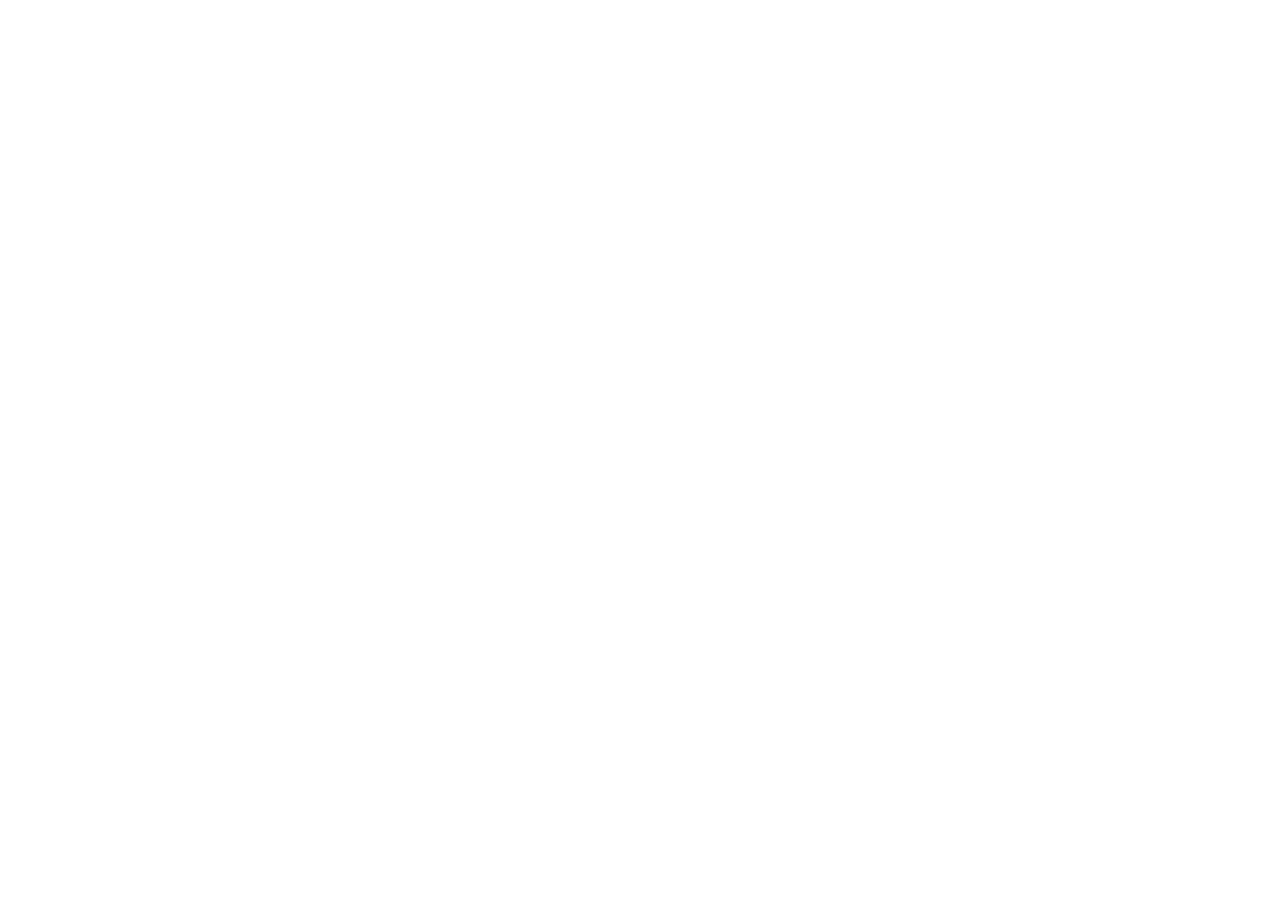
==== index.html @ 3987fca0 "Criei a página principal" ====
<!DOCTYPE html>
<html lang="pt-br">
<head>
    <meta charset="UTF-8">
    <meta name="viewport" content="width=device-width, initial-scale=1.0">
    <title>Projeto Redes Sociais</title>

    <link rel="shortcut icon" href="favicon.ico" type="image/x-icon">
</head>
<body>
    
</body>
</html>
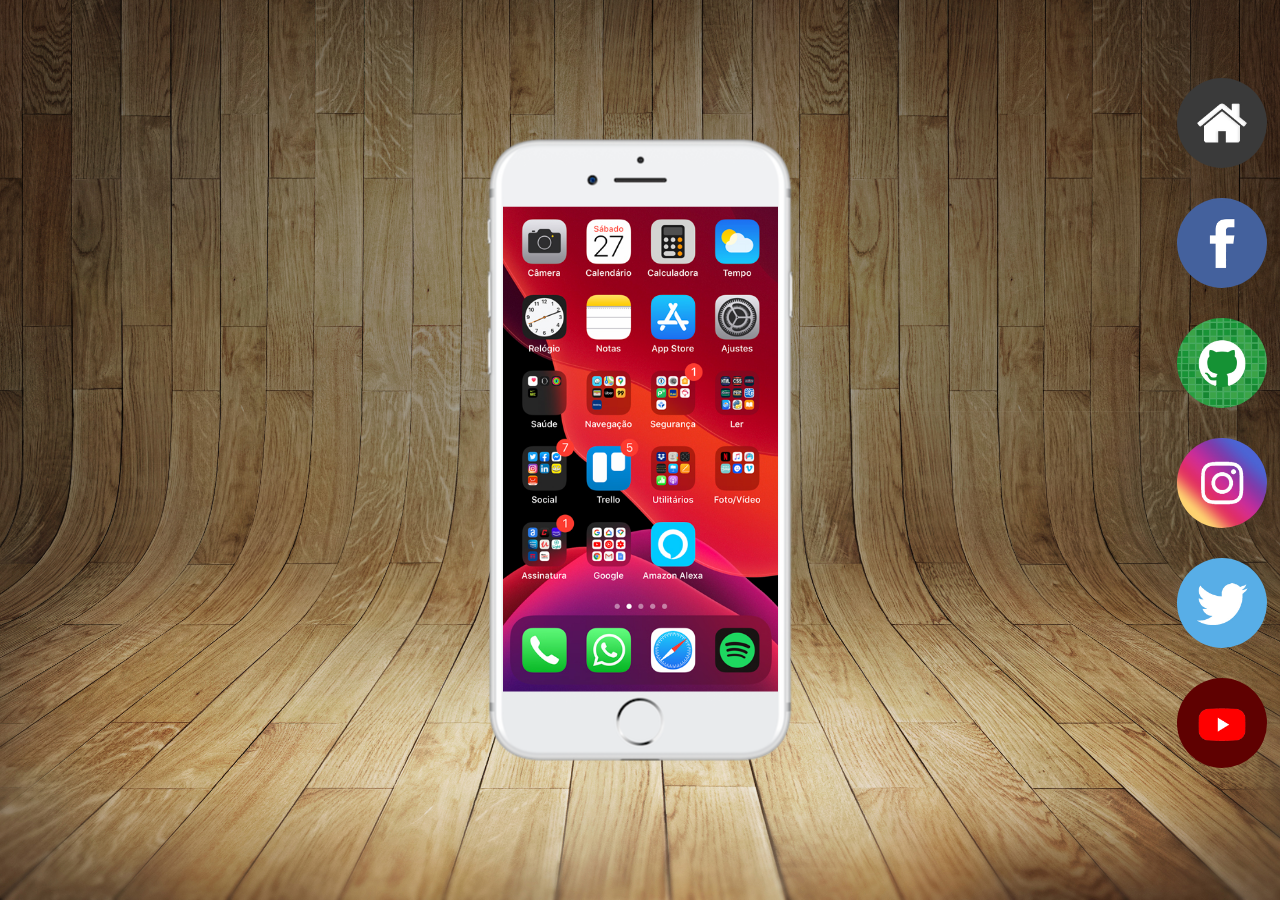
==== commit cf2064c8: "Criei a tela home" ====
--- a/index.html
+++ b/index.html
@@ -6,8 +6,31 @@
     <title>Projeto Redes Sociais</title>
 
     <link rel="shortcut icon" href="favicon.ico" type="image/x-icon">
+    <link rel="stylesheet" href="style.css">
 </head>
 <body>
-    
+    <section class="celular">
+        <iframe src="home.html" frameborder="0"></iframe>
+    </section>
+    <section class="redes-sociais">
+        <a href="#">
+            <img src="imagens/logo-home.jpg" alt="Home">
+        </a>
+        <a href="#">
+            <img src="imagens/logo-facebook.jpg" alt="Facebook">
+        </a>
+        <a href="#">
+            <img src="imagens/logo-github.jpg" alt="GitHub">
+        </a>
+        <a href="#">
+            <img src="imagens/logo-instagram.jpg" alt="Instagram">
+        </a>
+        <a href="#">
+            <img src="imagens/logo-twitter.jpg" alt="Twitter">
+        </a>
+        <a href="#">
+            <img src="imagens/logo-youtube.jpg" alt="YouTube">
+        </a>
+    </section>
 </body>
 </html>--- a/style.css
+++ b/style.css
@@ -0,0 +1,72 @@
+@charset "UTF-8";
+
+* {
+    margin: 0px;
+    padding: 0px;
+    border: 0px;
+}
+
+body, html {
+    width: 100vw;
+    height: 100vh;
+}
+
+body {
+    background: black url("imagens/fundo-madeira.jpg") center bottom no-repeat fixed;
+    background-size: cover;
+}
+
+.celular {
+    background: url("imagens/frame-iphone.png");
+    background-repeat: no-repeat;
+
+    height: 627px;
+    width: 311px;
+
+    position: absolute;
+    top: 50%;
+    left: 50%;
+
+    transform: translate(-50%, -50%);
+}
+
+.celular > iframe {
+    overflow: visible;
+    position: relative;
+    top: 55%;
+    left: 50%;
+
+    height: 550px;
+    width: 275px;
+
+    transform: translate(-50%, -50%);
+}
+
+.redes-sociais {
+    position: absolute;
+    top: 22%;
+    right: 1%;
+
+    transform: translateY(-50%);
+    width: 100px;
+    height: 300px;
+
+    background-color: transparent;
+}
+
+.redes-sociais  img {
+    display: block;
+    float: right;
+    border-radius: 50%;
+    width: 90px;
+    height: 90px;
+    margin-top: 30px;
+    border: 0px solid transparent;
+    transition: .3s;
+}
+
+.redes-sociais a:hover img {
+    transform: translateY(-10px);
+    border: 5px solid white;
+    transition: .3s;
+}
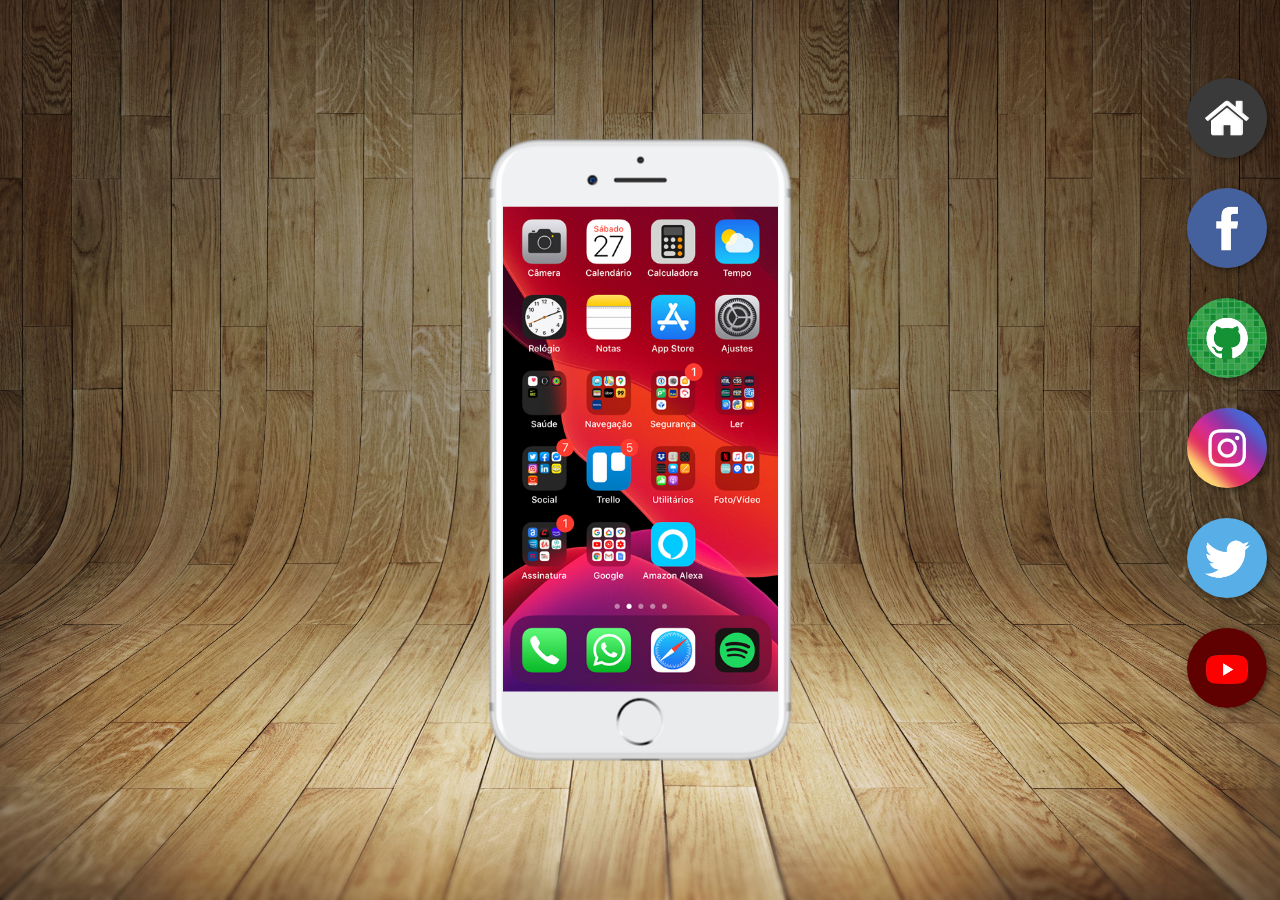
==== commit e9a976f7: "Configuração dos botões laterais" ====
--- a/index.html
+++ b/index.html
@@ -10,7 +10,9 @@
 </head>
 <body>
     <section class="celular">
-        <iframe src="home.html" frameborder="0"></iframe>
+        <iframe src="home.html" frameborder="0">
+            [Seu nagegador não é compatível com iframe]
+        </iframe>
     </section>
     <section class="redes-sociais">
         <a href="#">
--- a/style.css
+++ b/style.css
@@ -58,15 +58,16 @@
     display: block;
     float: right;
     border-radius: 50%;
-    width: 90px;
-    height: 90px;
+    box-sizing: border-box; /* Faz com que a borda faça parte da caixa (obs.: os botões vão parar de se mexer) */
+    width: 80px;
+    height: 80px;
     margin-top: 30px;
     border: 0px solid transparent;
-    transition: .3s;
+    box-shadow: 2px 2px 6px rgba(0, 0, 0, 0.447);
 }
 
 .redes-sociais a:hover img {
     transform: translateY(-10px);
-    border: 5px solid white;
-    transition: .3s;
+    border: 1px solid white;
+    transition: transform .3s, border 2s;
 }
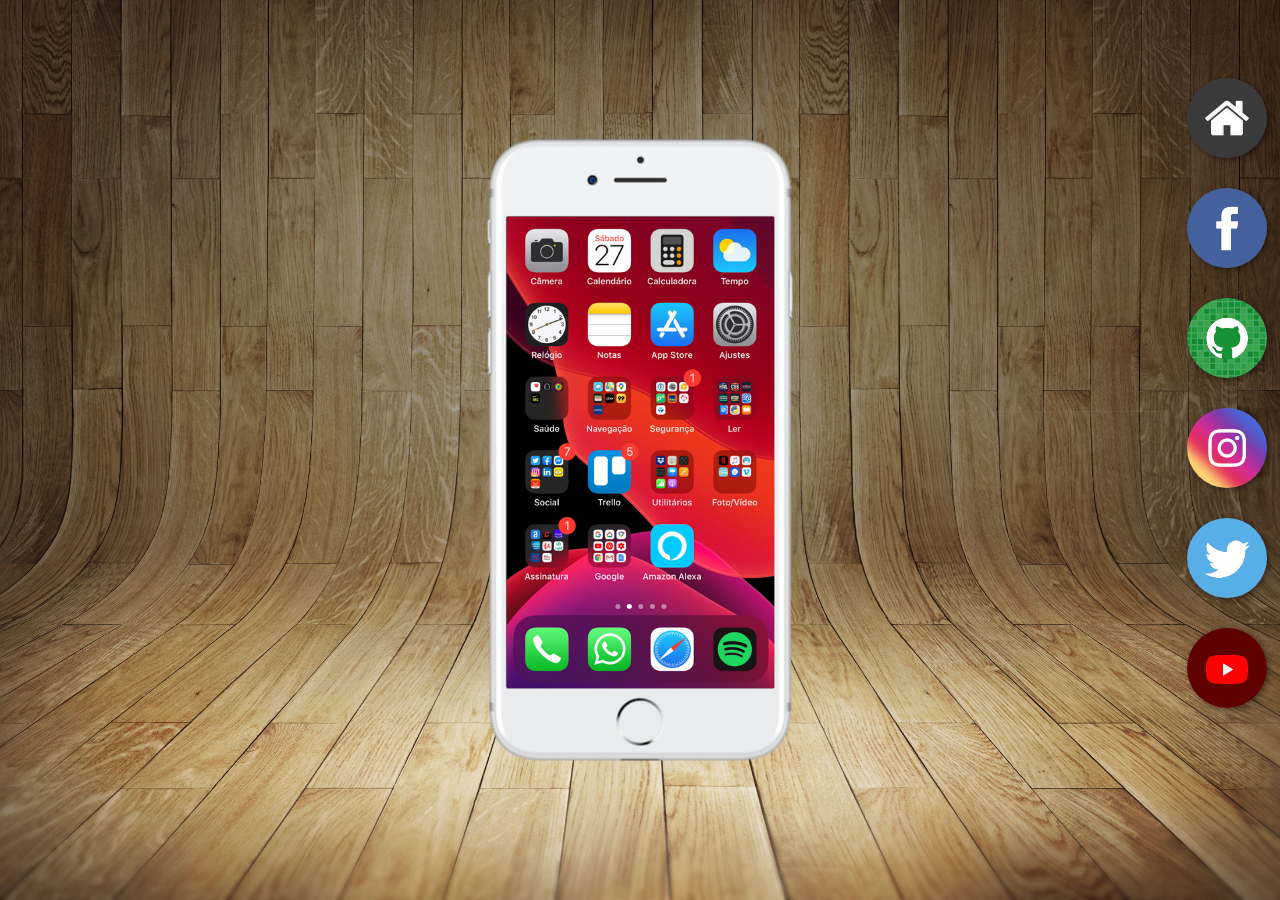
==== commit 56f37e16: "Criando cada arquivo html para cada link" ====
--- a/index.html
+++ b/index.html
@@ -7,30 +7,31 @@
 
     <link rel="shortcut icon" href="favicon.ico" type="image/x-icon">
     <link rel="stylesheet" href="style.css">
+    <script src="main.js"></script>
 </head>
 <body>
     <section class="celular">
-        <iframe src="home.html" frameborder="0">
+        <iframe src="home.html" frameborder="0" name="tela">
             [Seu nagegador não é compatível com iframe]
         </iframe>
     </section>
     <section class="redes-sociais">
-        <a href="#">
+        <a href="home.html" target="tela">
             <img src="imagens/logo-home.jpg" alt="Home">
         </a>
-        <a href="#">
+        <a href="facebook.html" target="tela">
             <img src="imagens/logo-facebook.jpg" alt="Facebook">
         </a>
-        <a href="#">
+        <a href="github.html" target="tela">
             <img src="imagens/logo-github.jpg" alt="GitHub">
         </a>
-        <a href="#">
+        <a href="instagram.html" target="tela">
             <img src="imagens/logo-instagram.jpg" alt="Instagram">
         </a>
-        <a href="#">
+        <a href="twitter.html" target="tela">
             <img src="imagens/logo-twitter.jpg" alt="Twitter">
         </a>
-        <a href="#">
+        <a href="youtube.html" target="tela">
             <img src="imagens/logo-youtube.jpg" alt="YouTube">
         </a>
     </section>
--- a/style.css
+++ b/style.css
@@ -33,13 +33,12 @@
 .celular > iframe {
     overflow: visible;
     position: relative;
-    top: 55%;
-    left: 50%;
 
-    height: 550px;
-    width: 275px;
+    top: 80px;
+    left: 22px;
 
-    transform: translate(-50%, -50%);
+    height: 472px;
+    width: 268px;
 }
 
 .redes-sociais {
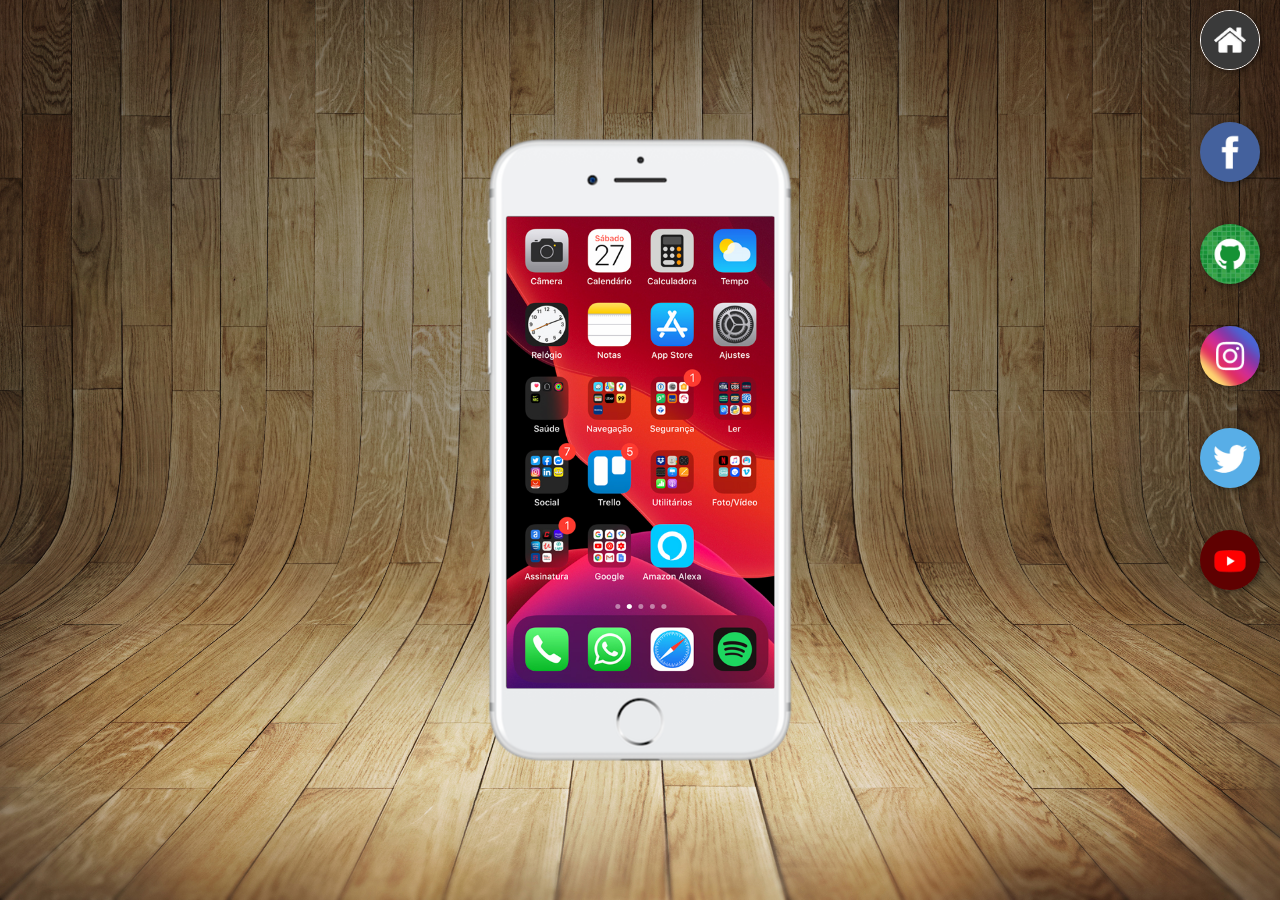
==== commit b43f23ee: "Consertando os botões" ====
--- a/index.html
+++ b/index.html
@@ -18,19 +18,19 @@
     <section class="redes-sociais">
         <a href="home.html" target="tela">
             <img src="imagens/logo-home.jpg" alt="Home">
-        </a>
+        </a><br>
         <a href="facebook.html" target="tela">
             <img src="imagens/logo-facebook.jpg" alt="Facebook">
-        </a>
+        </a><br>
         <a href="github.html" target="tela">
             <img src="imagens/logo-github.jpg" alt="GitHub">
-        </a>
+        </a><br>
         <a href="instagram.html" target="tela">
             <img src="imagens/logo-instagram.jpg" alt="Instagram">
-        </a>
+        </a><br>
         <a href="twitter.html" target="tela">
             <img src="imagens/logo-twitter.jpg" alt="Twitter">
-        </a>
+        </a><br>
         <a href="youtube.html" target="tela">
             <img src="imagens/logo-youtube.jpg" alt="YouTube">
         </a>
--- a/style.css
+++ b/style.css
@@ -41,26 +41,19 @@
     width: 268px;
 }
 
-.redes-sociais {
-    position: absolute;
-    top: 22%;
-    right: 1%;
-
-    transform: translateY(-50%);
-    width: 100px;
-    height: 300px;
-
+.redes-sociais a {
+    display: block;
+    text-align: right;
+    padding: 20px 20px 0px 0px;
+    margin: 0px;
     background-color: transparent;
 }
 
 .redes-sociais  img {
-    display: block;
-    float: right;
     border-radius: 50%;
     box-sizing: border-box; /* Faz com que a borda faça parte da caixa (obs.: os botões vão parar de se mexer) */
-    width: 80px;
-    height: 80px;
-    margin-top: 30px;
+    width: 60px;
+    height: 60px;
     border: 0px solid transparent;
     box-shadow: 2px 2px 6px rgba(0, 0, 0, 0.447);
 }
